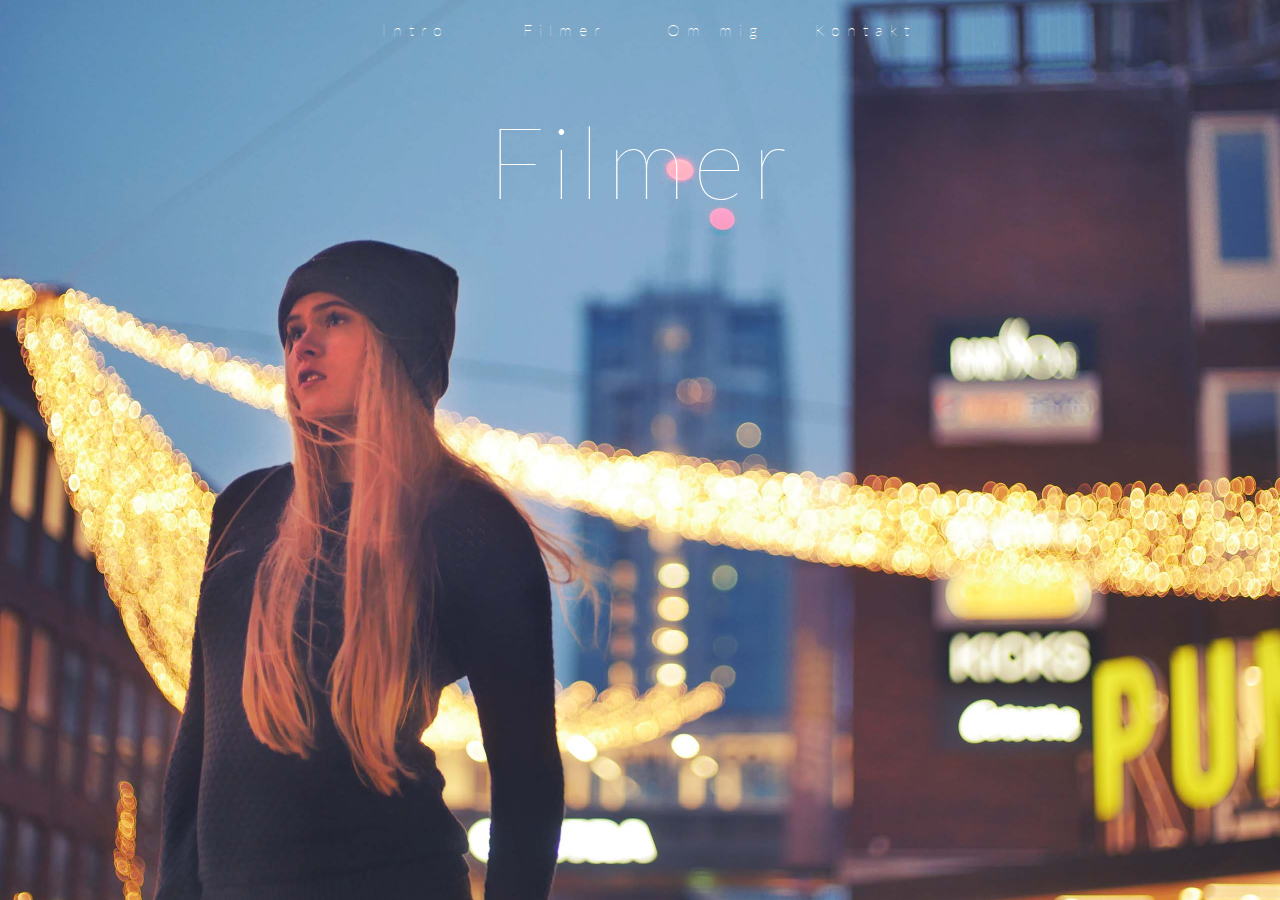
==== filmer.html @ 5349c11a "Added 4 new videos" ====
<!DOCTYPE html>
<html>
  <head>
    <meta charset="utf-8">
    <meta name="viewport" content="width=device-width,initial-scale=1,user-scalable=no">
    <title>Film på riktigt</title>
    <link href="https://fonts.googleapis.com/css?family=Josefin+Slab" rel="stylesheet">
    <link href="https://fonts.googleapis.com/css?family=Lato:100,400" rel="stylesheet">
    <link rel="stylesheet" type="text/css" href="css/default.css" />
    <link rel="stylesheet" type="text/css" href="css/head.css" />
    <link rel="stylesheet" type="text/css" href="css/videos.css" />
    <link rel="icon" href="img/favicon.ico">
    <script type="text/javascript" src="update.js"></script>
  </head>
  <body class="videos" onload="updatevideo(videos[1].url, videos[1].title, videos[1].desc)">
    <nav id="nav">
      <a id="navToggle" onclick="navbar()">U t f o r s k a &#9660;</a>
      <div id="navcontainer">
        <a href="/">Intro</a>
        <a href="/filmer">Filmer</a>
        <a href="/om">Om mig</a>
        <a href="mailto:jakob@filmpariktigt.se">Kontakt</a>
      </div>
    </nav>
    <div class="view">
      <h1>Filmer</h1>
      <h2 id="titleText"></h2>
      <iframe id="videoplayer" width="560" height="315" src="https://www.youtube.com/embed/k91uCW7ypuU" frameborder="0" allowfullscreen></iframe>
      <p id="descText"></p>
      <div class="arrow-bar"><p>❮ Nyare</p>
        <div class="thumbs">
          <script type="text/javascript">
            var videos = [{
              "title": "Findie Spicy Hot",
              "url": "GettKseJWqQ&t",
              "desc": "En reklamvideo jag filmade åt <a href="http://www.spicyhot.se" target="_blank">Spicy Hot</a> inom ett samarbete med företaget <a href="https://findie.se" target="_blank">Findie</a> vilket är en tjänst för att hitta restauranger nära dig."
            },{
              "title": "Findie Nya Hattfabriken",
              "url": "WOEC6FLZv88",
              "desc": "En reklamvideo jag filmade åt <a href="http://nyahattfabriken.se" target="_blank">Nya Hattfabriken</a> inom ett samarbete med företaget <a href="https://findie.se" target="_blank">Findie</a> vilket är en tjänst för att hitta restauranger nära dig."
            },{
              "title": "Findie Global living",
              "url": "fltRcAAr2yI",
              "desc": "En reklamvideo jag filmade åt <a href="http://globalliving.se" target="_blank">Global Living</a> inom ett samarbete med företaget <a href="https://findie.se" target="_blank">Findie</a> vilket är en tjänst för att hitta restauranger nära dig."
            },{
              "title": "Findie Bianchi Cafe & Cycles Västerås",
              "url": "1vmYM5llxJg",
              "desc": "En reklamvideo jag filmade åt <a href="http://bianchicafecycles.com" target="_blank">Bianchi Cafe & Cycles</a> Västerås inom ett samarbete med företaget <a href="https://findie.se" target="_blank">Findie</a> vilket är en tjänst för att hitta restauranger nära dig."
            },{
              "title": "QUICK TIP: Never put a prop on the wrong way!",
              "url": "4mwvSQpH1tE",
              "desc": "Här är ett exempel på en kort instruktionsvideo jag gjorde till min och min kompis youtube kanal där vi hjälper folk med drönare. Ett bra exempel på hur en instruktionsvideo kan vara uplagd."
            },{
              "title": "Jakob Unnebäck - 2016",
              "url": "k91uCW7ypuU",
              "desc": "Några av mina bästa videominnen från året 2016."
            },{
              "title": "How to build a FPV race drone ",
              "url": "riLxFbs3nZA",
              "desc": "En enstruktionvideo jag gjorde till kanalen DroneX Sverige som visar hur man bygger en racingdrönare."
            },{
              "title": "Spänning på ABB Industrigymnasium",
              "url": "qBBHqJUIyBE",
              "desc": "Det är en tradition på ABB industrigymnasium att eleverna gör en avslutningsfilm till jullovet. Så här är mitt bidrag. Filmen är filmad och redigerad av mig. Filmen är ett stående bevis på hur bra resultat man kan uppnå på kort tid. Hela projektet var pressat under en tidsram på 3 dagar."
            },{
              "title": "Isac Sundstedt - Complicated",
              "url": "P4SaUvpjTEI",
              "desc": "Här samarbetade jag med Isac Sundstedt och Jonathan Klemola för att göra en musikvideo till deras senaste låt Complicated. Projektet sträckte sig över 5 filmingsdagar där vi besökte en mängd inspelningsplatser som stadshotellet och flera restauranger. Projektet var ett av de roligaste jag gjort och tillät mig utnyttja min fulla kreativa potential."
            },{
              "title": "Mt. Rigi 4K",
              "url": "4zIY3JARgT8",
              "desc": "Här filmade jag en video av en resa jag och mina vänner gjorde till berget Rigi i Schweiz Här bestämde jag mig för att testa göra några nya kreativa övergångar och slutresultatet blev mycket bra."
            },{
              "title": "Kikora Matte maraton",
              "url": "c2OJstOMLYA",
              "desc": "Kikora utvecklar en app där elever kan räkna matte på ett mordernare sätt. Här var jag på plats för att filma en liten tävling och uppföljandet av sveriges bästa skola på Kikora."
            },{
              "title": "Flipinator - Yoump",
              "url": "E-jXEz62Pbs",
              "desc": "Här är ett sammarbete med min goda parkour vän Filip och den nyöppnade trampolinparken yoump i västerås. Vi fick komma dit innan öppning och filma videon och den blev i slutändan riktigt bra."
            },{
              "title": "Flipinator - Freerunning at Scoutus 2016",
              "url": "Nhj0h-zFY94",
              "desc": "Här tog jag med en 500kr action kamera och en steady cam till ett scoutläger och jag och min vän Filip bestämde oss för att filma en parkour video. Videon är verkligen ett bevis för hur långt man kan komma med lite utrustning. Eftersom vi inte hade tillgång till el fick vi använda oss av naturligt ljus på ett väldigt kreativt sätt."
            },{
              "title": "Produktutveckling på expectrum",
              "url": "MhQpTH0nSwU",
              "desc": "Här filmade jag expectrums påsklovsaktivitet där de utvecklade framtidens cykel för att fira att västerås cykelklubb fyllt 100 år. Här ingick det även att designa introanimationen och 3D dynamiska titlar."
            },{
              "title": "Lunch@Expectrum med Christina Bengtsson",
              "url": "UDL2sbmB78c",
              "desc": "Här filmade jag en video under Expectrums Lunch@expectrum evenemang. Lunch@expectrum är ett evenemang där folk från näringslivet kan träffas och byta idéer. Här föreläste Christina Bengtsson om konsten att fokusera. Det här var även ett av de första projekten jag filmade och släppte i 4k upplösning."
            },{
              "title": "Expectrum sportlov strawbees",
              "url": "1uXPsDHc_Cs",
              "desc": "Under sportlovsveckan hade expectrum ett evenemang där alla var välkomna att bygga. Jag var på plats och filmade under en dag för att sätta ihop denna video."
            },{
              "title": "TimeTracer UF - Årets hantverk",
              "url": "Upe65nmb7ns",
              "desc": "TimeTracer UF är ett företag som jag och några vänner driver där vi utvecklar en app. Vi skulle göra ett bidrag till årets hantverkstävling och då var det självklart att jag kunde ställa upp med en video."
            },{
              "title": "Flipinator - Winter Parkour 2016",
              "url": "K5LOHuGCikU",
              "desc": "Jag och min goda vän Filip. Förenade våra kunskaper och gjorde ennu än parkour video. Att göra den här videon var ingen lätt utmaning med väldigt kallt väder och långa filmningar. Mot alla ods blev det dock en otrolig video."
            },{
              "title": "Expectrum Julverkstad 2015",
              "url": "0nUpqJBo99M",
              "desc": "Här filmade jag ännu ett Expectrum evenemang, men den här gången deras Julverkstad. Videon skapades för att ge en snabb inblik över vad som skedde."
            },{
              "title": "Julmingel Expectrum 2015",
              "url": "4m1lBGPOy2o",
              "desc": "Här filmade jag en video om Expectrums julmingel. Under julminglet var det bland annat föreläsningar och mingel för folk att byta idéer. För att skapa mer inlevelse på platsen använder jag mig av mycket kamerarörelse."
            },{
              "title": "Lunch@expectrum 2015",
              "url": "Ko9kjSJKRS0",
              "desc": "Här filmade jag en video under Expectrums Lunch@expectrum evenemang. Lunch@expectrum är ett evenemang där folk från näringslivet kan träffas och byta idéer. Det här är ett typiskt exempel på event filmning där timing är allt."
            },{
              "title": "Expectrum First Lego League 2015",
              "url": "gGBTyrkQ-nk",
              "desc": "Här är en video jag gjorde åt Expectrum på First Lego League vilket är en tävling då ungdomar tävlar med lego robotar. Under dagens gång gjorde jag två videos var av den här är den första. Att producera två videos under evenemanget var en stor utmaning. Men resultatet blev mycket bra."
            },{
              "title": "Expectrum First Lego League 2015 Final match",
              "url": "80Ca3jV40y4",
              "desc": "Här är finalmatchen från Expectrums First Lego League. Den här viden var den andra videon jag redigerade och släppte direkt på plats."
            },{
              "title": "Flipinator - Summer Parkour 2015",
              "url": "6NAGFwEbqGc",
              "desc": "Tillsammans med min goda parkour vän Filip gjorde vi en parkourvideo utan dess like. Under flera filmningar samlade vi material för en grym video."
            },{
              "title": "DJI Phantom showreel 2015",
              "url": "r0KWrlX25kM",
              "desc": "Lite videomaterial från min quadcopter jag filmade under några sommardagar."
            },{
              "title": "Sommartid",
              "url": "sy3_icm2Mq0",
              "desc": "Här är några klipp jag filmade och redigerade en sommardag."
            },{
              "title": "ABB Industrigymnasium 20 år",
              "url": "-TTtE5h-iy8",
              "desc": "Det här är en video jag gjorde åt ABB industrigymnasium på deras 20 års jubileum."
            },{
              "title": "Pelles Podcast",
              "url": "etHzsPrwa0Y",
              "desc": "Pelles Podcast är en videopodcast som jag är med i och editerar. Podcasten har ett väldigt brett koncept där vi även gör saker som tävlingar och sketcher."
            },{
              "title": "Five Foot Films",
              "url": "ez9fFes8vKA",
              "desc": "Five Foot Films var min första youtube kannal och det som startade intresset. Här lägger jag och min kompis upp datorspels inspirerade action videos med special effekter i fokus."
            }];
            for (i in videos) {
              var printdata = "<a style=\"background-image: url(https://img.youtube.com/vi/" + videos[i].url + "/hqdefault.jpg)\" onclick=\"updatevideo('" + videos[i].url + "','" + videos[i].title + "','" + videos[i].desc + "')\"></a>"
              document.write(printdata);
            }
          </script>
        </div>
      </div>
    </div>
  </body>
</html>
---- css/default.css ----
body {
  margin: 0;
}

div.view {
  background-size: cover;
  background-position: center;
  min-height: 100vh;
  min-width: 100vw;
  display: flex;
  flex-direction: column;
  align-items: center;
  justify-content: center;

  image-rendering: optimizeSpeed;             /* STOP SMOOTHING, GIVE ME SPEED  */
  image-rendering: -moz-crisp-edges;          /* Firefox                        */
  image-rendering: -o-crisp-edges;            /* Opera                          */
  image-rendering: -webkit-optimize-contrast; /* Chrome (and eventually Safari) */
  image-rendering: pixelated; /* Chrome */
  image-rendering: optimize-contrast;         /* CSS3 Proposed                  */
  -ms-interpolation-mode: nearest-neighbor;   /* IE8+                           */
}

h1, h2, h3, p, a {
  font-family: 'Lato', sans-serif;
  font-weight: 100;
  color: white;
  letter-spacing: 7px;
}

h1 {
  font-size: 100px;
  text-align: center;
}

@media only screen and (max-width: 700px), only screen and (max-device-width: 700px) {
  h1, h2, h3, p, a {
    font-weight: 400 !important;
  }

  h1 {
    font-size: 20px;
    text-align: center;
    font-weight: 400;
  }

  h2 {
    font-size: 14px;
  }

  a {
    font-size: 14px !important;
  }

  p {
    font-size: 20px;
  }

  .home .companies img {
    height: 50px !important;
  }

  .me img {
    width: 90%;
  }

  .me div.view :first-child, .videos div.view :first-child {
    margin-top: 56px;
  }
}

@keyframes shake {
    0% {
        transform: translate(0);
    }
    80% {
        transform: translate(10px);
    }
    100% {
        /*-webkit-transform: translate3d(10px, 0, 0);*/
        transform: translate(0);
    }
}
---- css/head.css ----
#navToggle {
  display: none;
  position: absolute;

  padding: 20px 0 20px 5%;
  width: 95%;
  text-align: center;
  text-decoration: none;
  transition: 0.2s;
  color: #fff;
  cursor: pointer;
}

nav {
  position: absolute;
  width: 100vw;
}

nav div {
  margin: 0 auto;
  display: flex;
  max-width: 600px;
  justify-content: space-around;
  align-items: center;
}

nav a {
  padding: 20px 0;
  width: 100%;
  text-align: center;
  text-decoration: none;
  transition: 0.2s;
}

nav a:hover {
  color: #000;
  background-color: #fff;
}

@media only screen and (max-width: 700px), only screen and (max-device-width: 700px) {
  #navToggle {
    display: flex;
    position: absolute;
    letter-spacing: 0;
  }
  nav {
    position:static;
  }
  nav div#navcontainer {
    max-width: 1000px;
    flex-direction: column;
    height: 0;
    overflow: hidden;
    background-color: #000;
    transition: 0.5s;
    margin: 0;
  }
  nav a {
    font-size: 22px;
    color: #fff;
  }
  nav #navcontainer a:first-child {
    margin-top: 59px;
  }
  nav a:hover {
    background-color: rgba(0, 0, 0, 0);
    color: #fff;
  }
}
---- css/videos.css ----
html {
  scroll-behavior: smooth;
}

.videos div.view {
  background-image: url(../img/tora.jpg);
  image-rendering: auto;
}
.videos .view iframe {
  width: 64vw;
  height: 36vw;
}

.videos .view div.arrow-bar {
  width: 100vw;
  background-color: #000;
  text-align: center;
  margin: 0;
}

.videos .view div.arrow-bar p {
  display: visible;
  font-weight: 300;
  -webkit-font-smoothing: antialiased;
}

.videos .view .arrow-bar:hover p {
  animation: shake 0.8s infinite;
}

.videos .view div.thumbs {
  display: flex;
  align-items: center;
  justify-content: center;
  max-width: 100vw;
}
.videos .view .thumbs a  {
  height: 200px;
  width: 80px;
  background-position: center;
  background-size: 355px;
  cursor: pointer;
  filter: grayscale(90%);
  transition: 0.2s;
  transition-timing-function: ease-in-out;
}
.videos .view .thumbs a:hover {
  filter: grayscale(0%);
  height: 200px;
  width: 355px;
  transition: 0.2s;
  transition-timing-function: ease-in-out;
}
.videos .view #titleText {
  text-align: center;
}
.videos .view  #descText {
  text-align: center;
  margin: 40px;
  max-width: 900px;
  font-family: 'Josefin Slab', serif;
  letter-spacing: 0px;
}

@media (min-width: 1800px) {
  .videos .view iframe {
    width: 1152px;
    height: 648px;
  }
}

@media (max-width: 1300px) {
  .videos .view div.thumbs {
    flex-wrap: wrap;
  }
  .videos .view .thumbs a  {
    height: 200px;
    width: 355px;
  }
  .videos .view div.arrow-bar {
    background-color: rgba(0, 0, 0, 0);
  }
  .videos .view div.arrow-bar p {
    display: none;
  }
}

@media (max-width: 800px) {
  .videos .view iframe {
    width: 100vw;
    height: 56vw;
  }
  .videos .view div.arrow-bar {
    background-color: rgba(0, 0, 0, 0);
  }
  .videos .view div.arrow-bar p {
    display: none;
  }
}
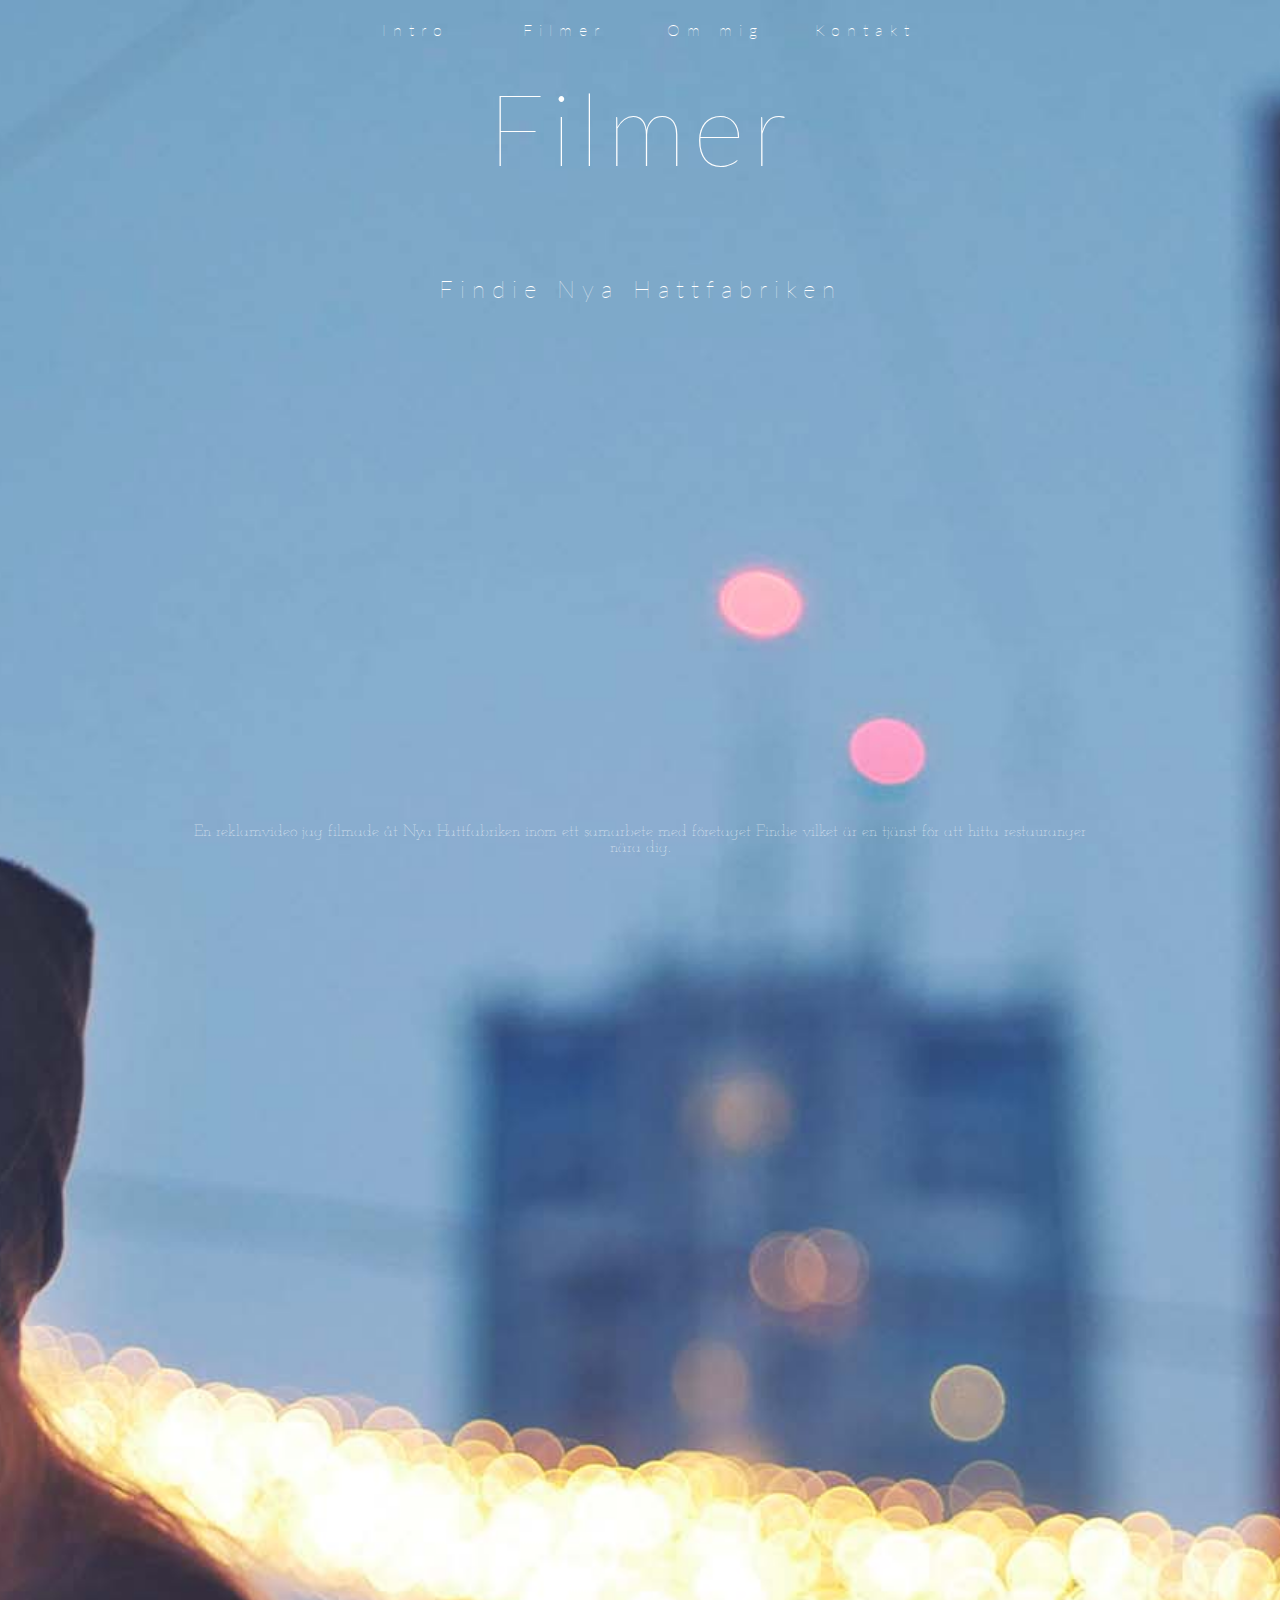
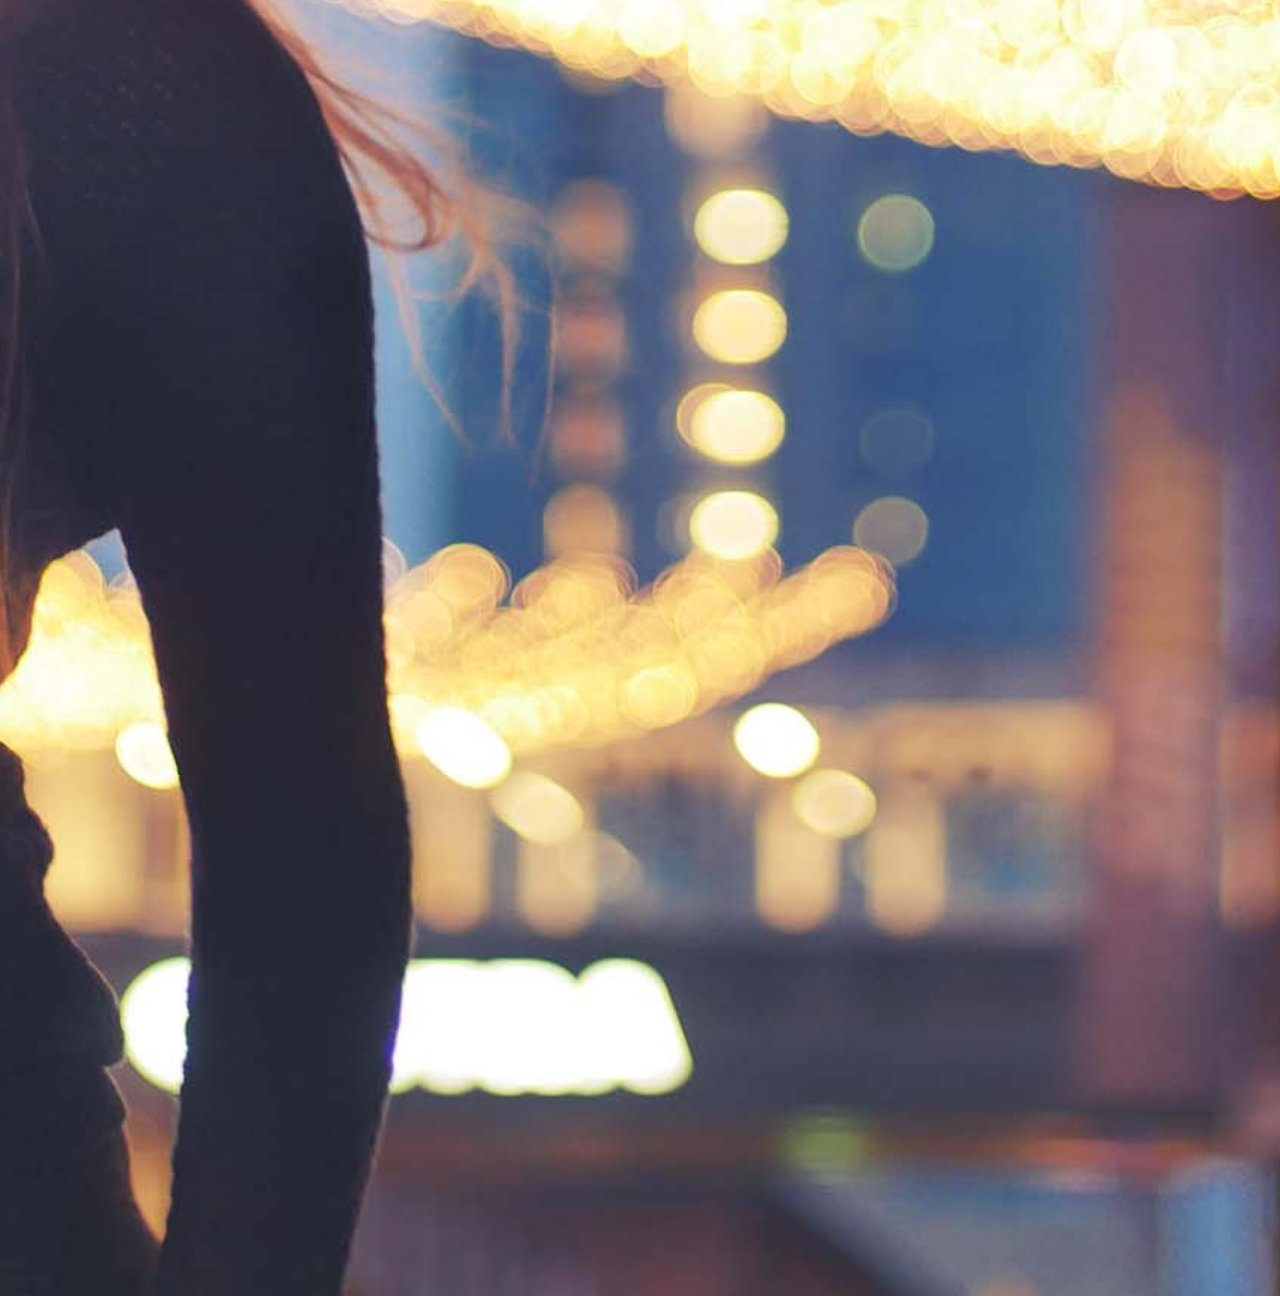
==== commit ed5e47d5: "Fixed descriptions" ====
--- a/filmer.html
+++ b/filmer.html
@@ -32,20 +32,20 @@
           <script type="text/javascript">
             var videos = [{
               "title": "Findie Spicy Hot",
-              "url": "GettKseJWqQ&t",
-              "desc": "En reklamvideo jag filmade åt <a href="http://www.spicyhot.se" target="_blank">Spicy Hot</a> inom ett samarbete med företaget <a href="https://findie.se" target="_blank">Findie</a> vilket är en tjänst för att hitta restauranger nära dig."
+              "url": "GettKseJWqQ",
+              "desc": "En reklamvideo jag filmade åt Spicy Hot inom ett samarbete med företaget Findie vilket är en tjänst för att hitta restauranger nära dig."
             },{
               "title": "Findie Nya Hattfabriken",
               "url": "WOEC6FLZv88",
-              "desc": "En reklamvideo jag filmade åt <a href="http://nyahattfabriken.se" target="_blank">Nya Hattfabriken</a> inom ett samarbete med företaget <a href="https://findie.se" target="_blank">Findie</a> vilket är en tjänst för att hitta restauranger nära dig."
+              "desc": "En reklamvideo jag filmade åt Nya Hattfabriken inom ett samarbete med företaget Findie vilket är en tjänst för att hitta restauranger nära dig."
             },{
               "title": "Findie Global living",
               "url": "fltRcAAr2yI",
-              "desc": "En reklamvideo jag filmade åt <a href="http://globalliving.se" target="_blank">Global Living</a> inom ett samarbete med företaget <a href="https://findie.se" target="_blank">Findie</a> vilket är en tjänst för att hitta restauranger nära dig."
+              "desc": "En reklamvideo jag filmade åt inom ett samarbete med företaget vilket är en tjänst för att hitta restauranger nära dig."
             },{
               "title": "Findie Bianchi Cafe & Cycles Västerås",
               "url": "1vmYM5llxJg",
-              "desc": "En reklamvideo jag filmade åt <a href="http://bianchicafecycles.com" target="_blank">Bianchi Cafe & Cycles</a> Västerås inom ett samarbete med företaget <a href="https://findie.se" target="_blank">Findie</a> vilket är en tjänst för att hitta restauranger nära dig."
+              "desc": "En reklamvideo jag filmade åt Bianchi Cafe & Cycles Västerås inom ett samarbete med företaget Findie vilket är en tjänst för att hitta restauranger nära dig."
             },{
               "title": "QUICK TIP: Never put a prop on the wrong way!",
               "url": "4mwvSQpH1tE",
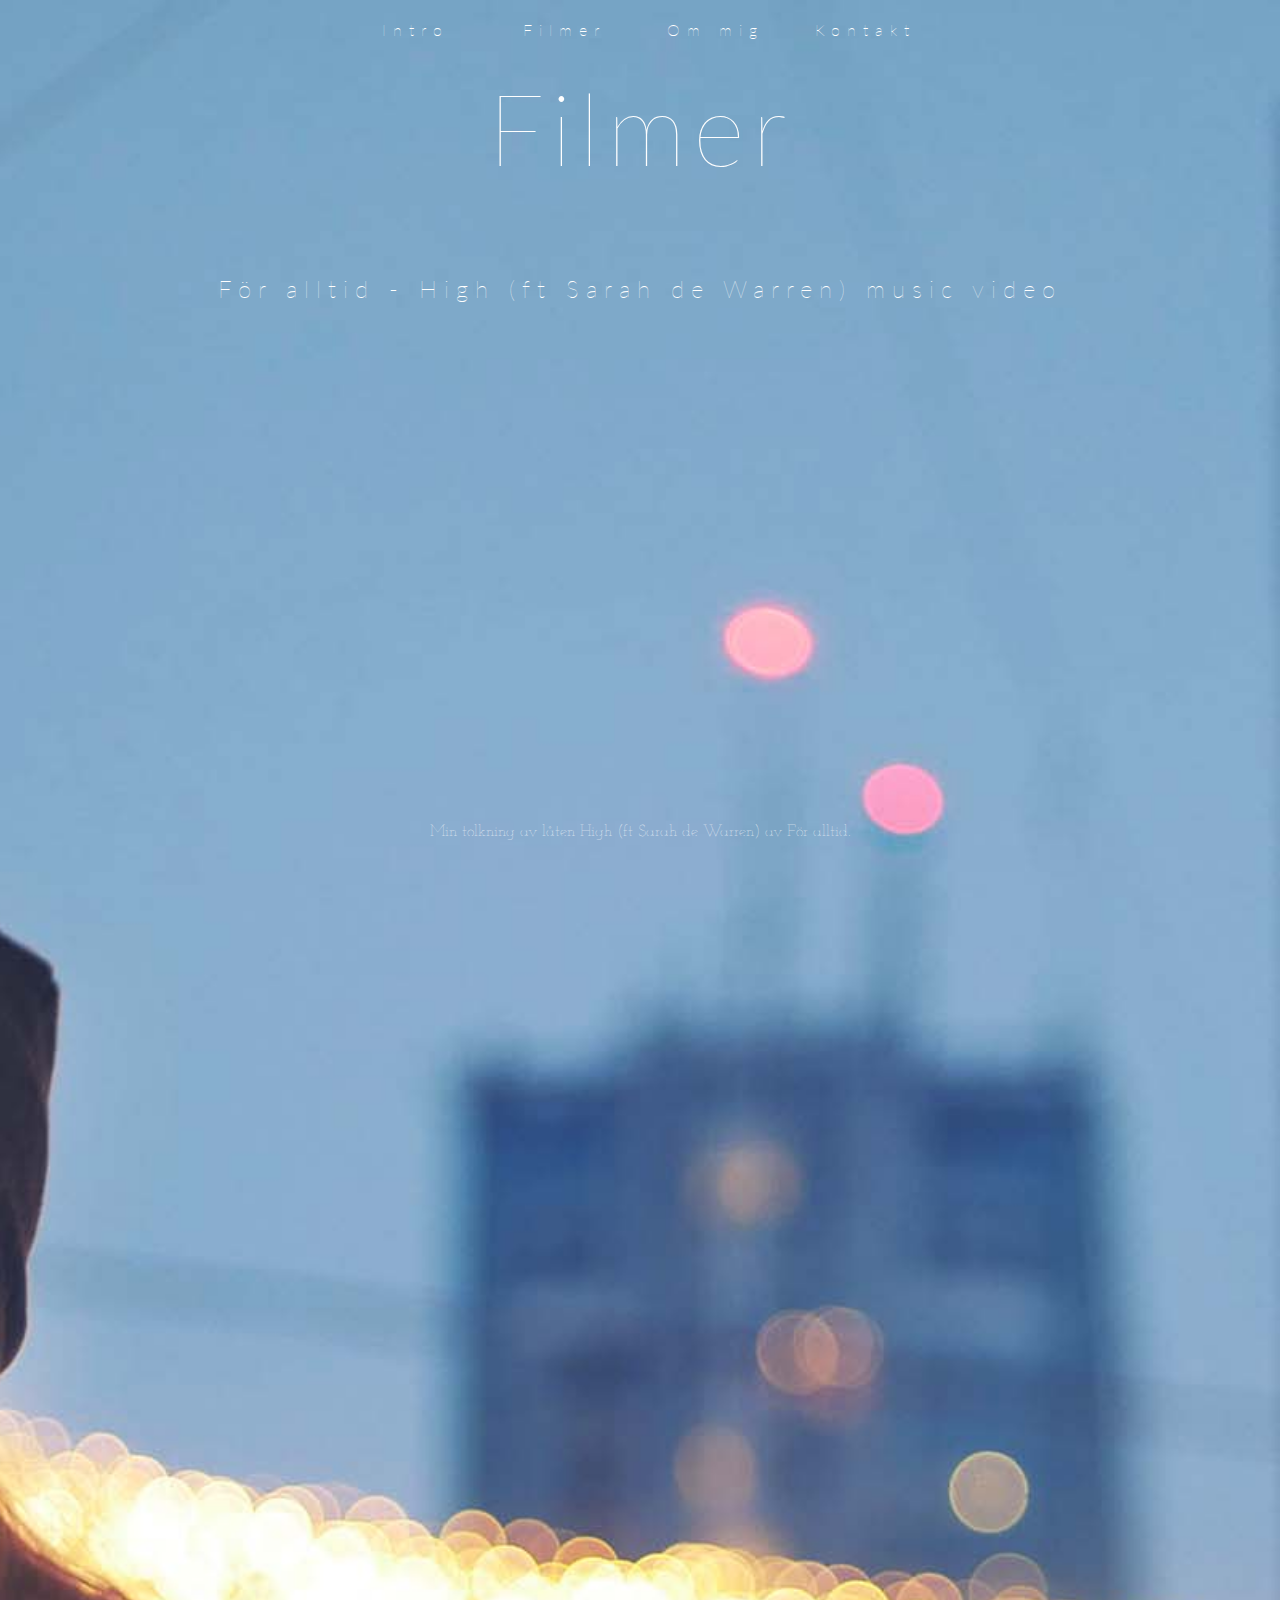
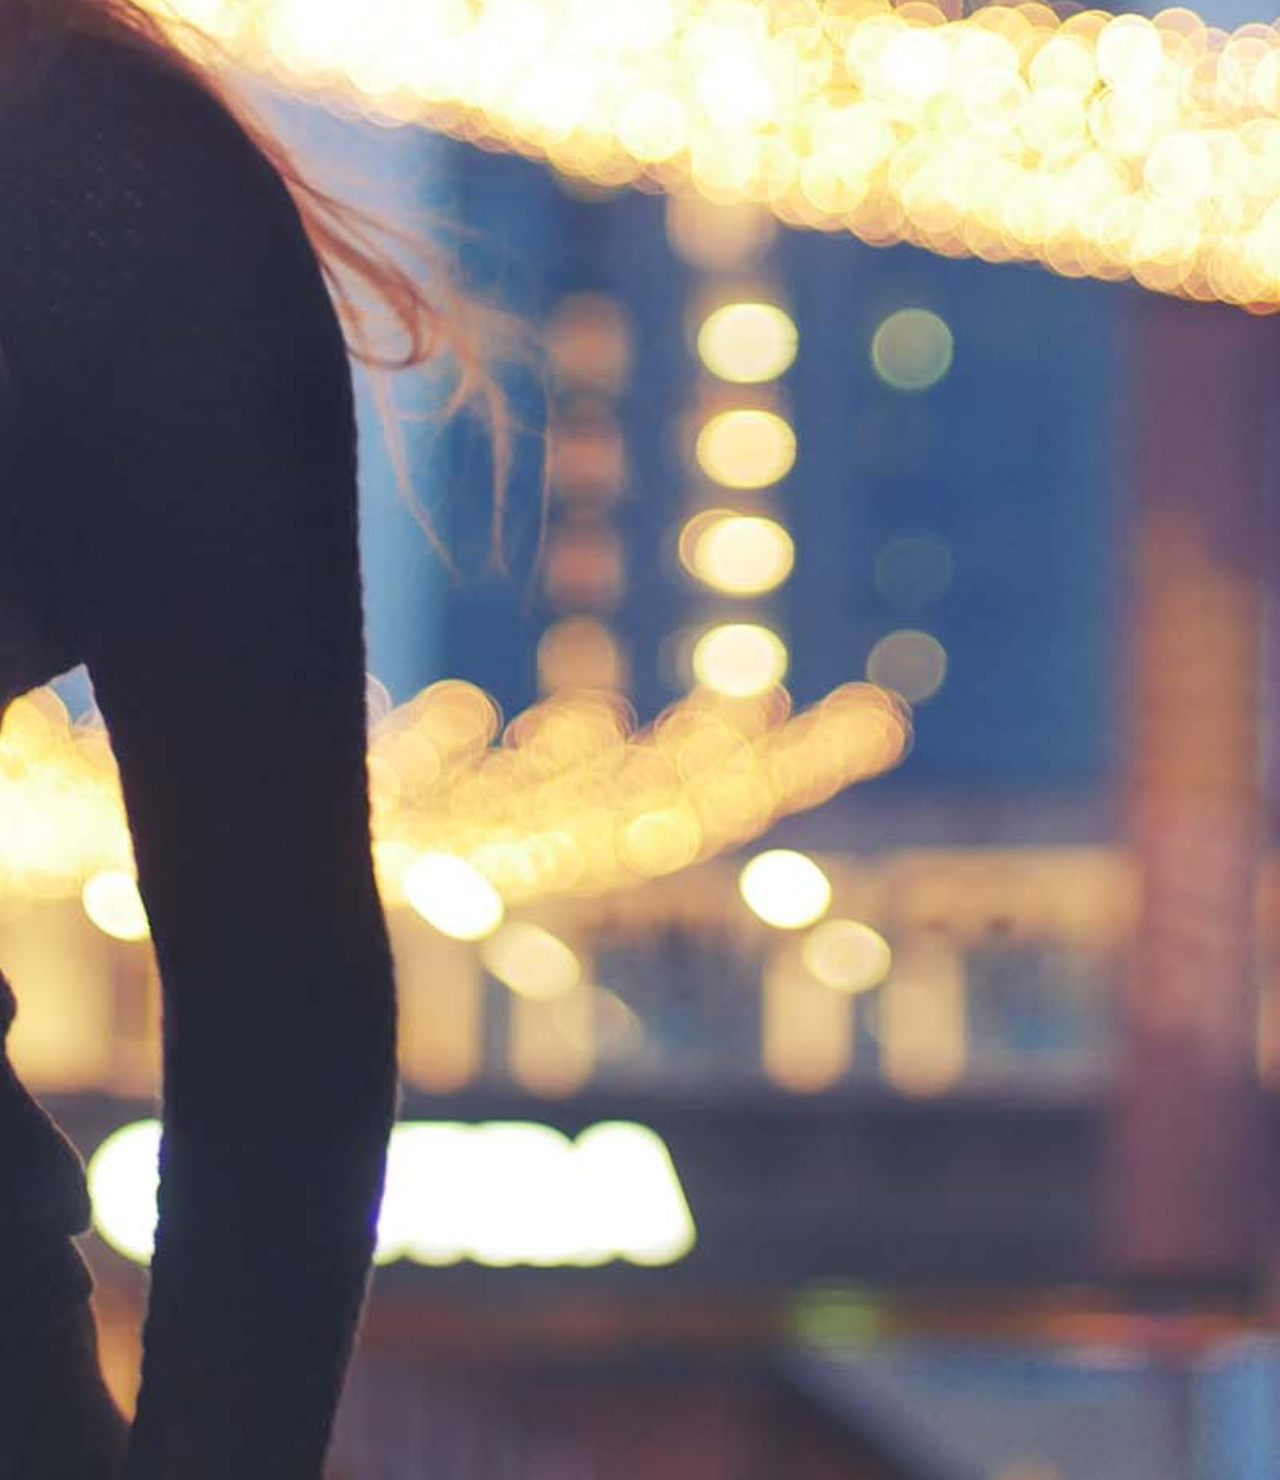
==== commit e382fe6f: "New video" ====
--- a/filmer.html
+++ b/filmer.html
@@ -12,7 +12,7 @@
     <link rel="icon" href="img/favicon.ico">
     <script type="text/javascript" src="update.js"></script>
   </head>
-  <body class="videos" onload="updatevideo(videos[1].url, videos[1].title, videos[1].desc)">
+  <body class="videos" onload="updatevideo(videos[0].url, videos[0].title, videos[0].desc)">
     <nav id="nav">
       <a id="navToggle" onclick="navbar()">U t f o r s k a &#9660;</a>
       <div id="navcontainer">
@@ -25,27 +25,35 @@
     <div class="view">
       <h1>Filmer</h1>
       <h2 id="titleText"></h2>
-      <iframe id="videoplayer" width="560" height="315" src="https://www.youtube.com/embed/k91uCW7ypuU" frameborder="0" allowfullscreen></iframe>
+      <iframe id="videoplayer" width="560" height="315" src="https://www.youtube.com/embed/YEu19Ay_ya8" frameborder="0" allowfullscreen></iframe>
       <p id="descText"></p>
       <div class="arrow-bar"><p>❮ Nyare</p>
         <div class="thumbs">
           <script type="text/javascript">
             var videos = [{
+              "title": "För alltid - High (ft Sarah de Warren) music video",
+              "url": "YEu19Ay_ya8",
+              "desc": "Min tolkning av låten High (ft Sarah de Warren) av För alltid."
+            },{
+              "title": "Lycksele 2017",
+              "url": "0mZuruzxxlY",
+              "desc": "En video jag gjorde under min vistelse i Lycksele i norra Sverige. Här har jag fokuserat på att fånga känslan av naturen och göra videon så att man lätt lever in i situationen."
+            },{
               "title": "Findie Spicy Hot",
               "url": "GettKseJWqQ",
-              "desc": "En reklamvideo jag filmade åt Spicy Hot inom ett samarbete med företaget Findie vilket är en tjänst för att hitta restauranger nära dig."
+              "desc": "En reklamvideo jag filmade åt <a href=\"http://www.spicyhot.se\" target=\"_blank\">Spicy Hot</a> inom ett samarbete med företaget <a href=\"http://findie.se\" target=\"_blank\">Findie</a> vilket är en tjänst för att hitta restauranger nära dig."
             },{
               "title": "Findie Nya Hattfabriken",
               "url": "WOEC6FLZv88",
-              "desc": "En reklamvideo jag filmade åt Nya Hattfabriken inom ett samarbete med företaget Findie vilket är en tjänst för att hitta restauranger nära dig."
+              "desc": "En reklamvideo jag filmade åt <a href=\"http://nyahattfabriken.se\" target=\"_blank\">Nya Hattfabriken</a> inom ett samarbete med företaget <a href=\"http://findie.se\" target=\"_blank\">Findie</a> vilket är en tjänst för att hitta restauranger nära dig."
             },{
               "title": "Findie Global living",
               "url": "fltRcAAr2yI",
-              "desc": "En reklamvideo jag filmade åt inom ett samarbete med företaget vilket är en tjänst för att hitta restauranger nära dig."
+              "desc": "En reklamvideo jag filmade åt <a href=\"http://globalliving.se\" target=\"_blank\">Global living</a> inom ett samarbete med företaget <a href=\"http://findie.se\" target=\"_blank\">Findie</a> vilket är en tjänst för att hitta restauranger nära dig."
             },{
               "title": "Findie Bianchi Cafe & Cycles Västerås",
               "url": "1vmYM5llxJg",
-              "desc": "En reklamvideo jag filmade åt Bianchi Cafe & Cycles Västerås inom ett samarbete med företaget Findie vilket är en tjänst för att hitta restauranger nära dig."
+              "desc": "En reklamvideo jag filmade åt <a href=\"http://bianchicafecycles.com\" target=\"_blank\">Bianchi Cafe & Cycles</a> Västerås inom ett samarbete med företaget <a href=\"http://findie.se\" target=\"_blank\">Findie</a> vilket är en tjänst för att hitta restauranger nära dig."
             },{
               "title": "QUICK TIP: Never put a prop on the wrong way!",
               "url": "4mwvSQpH1tE",
@@ -147,10 +155,18 @@
               "url": "ez9fFes8vKA",
               "desc": "Five Foot Films var min första youtube kannal och det som startade intresset. Här lägger jag och min kompis upp datorspels inspirerade action videos med special effekter i fokus."
             }];
-            for (i in videos) {
-              var printdata = "<a style=\"background-image: url(https://img.youtube.com/vi/" + videos[i].url + "/hqdefault.jpg)\" onclick=\"updatevideo('" + videos[i].url + "','" + videos[i].title + "','" + videos[i].desc + "')\"></a>"
-              document.write(printdata);
-            }
+
+            var target = document.querySelector('.thumbs')
+
+            videos.forEach(function (video) {
+              var link = document.createElement('a')
+              link.style.backgroundImage = 'url(https://img.youtube.com/vi/' + video.url + '/hqdefault.jpg)'
+              link.addEventListener('click', function () {
+                updatevideo(video.url, video.title, video.desc)
+              })
+
+              target.appendChild(link)
+            })
           </script>
         </div>
       </div>
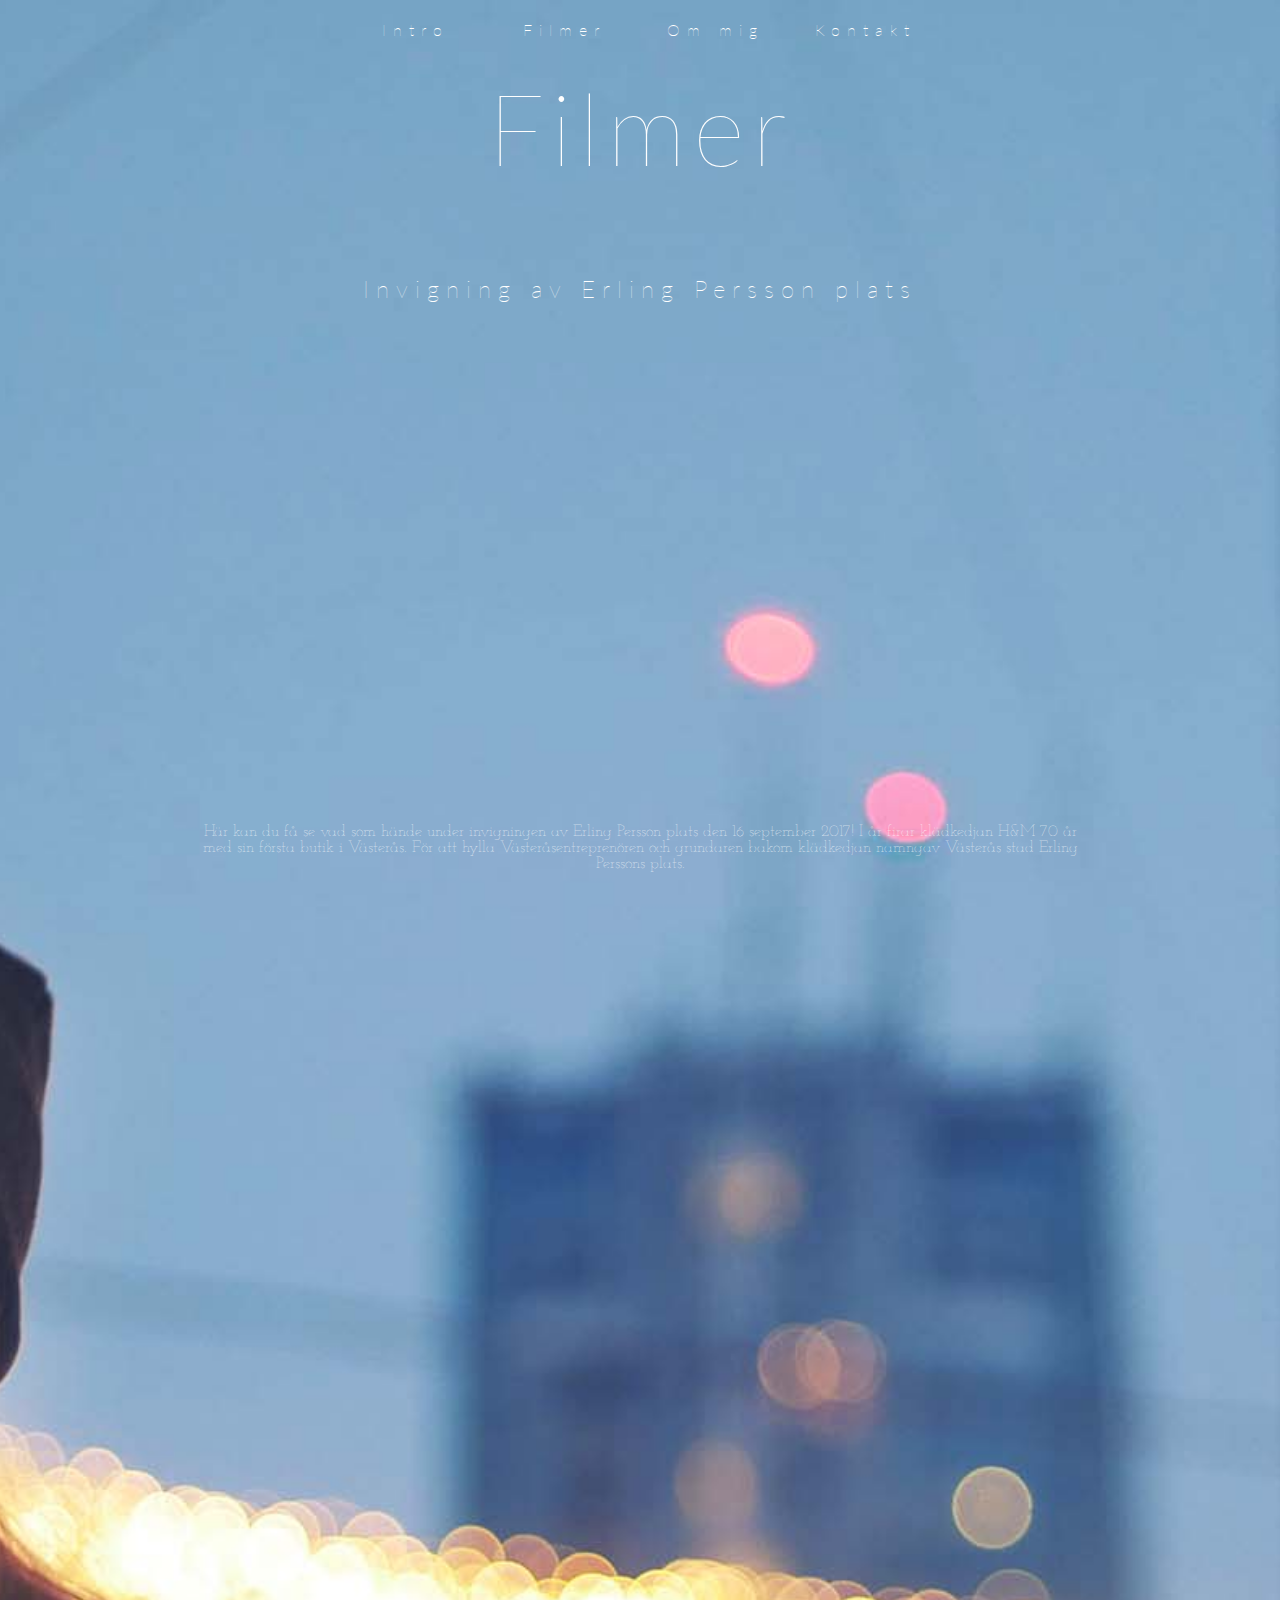
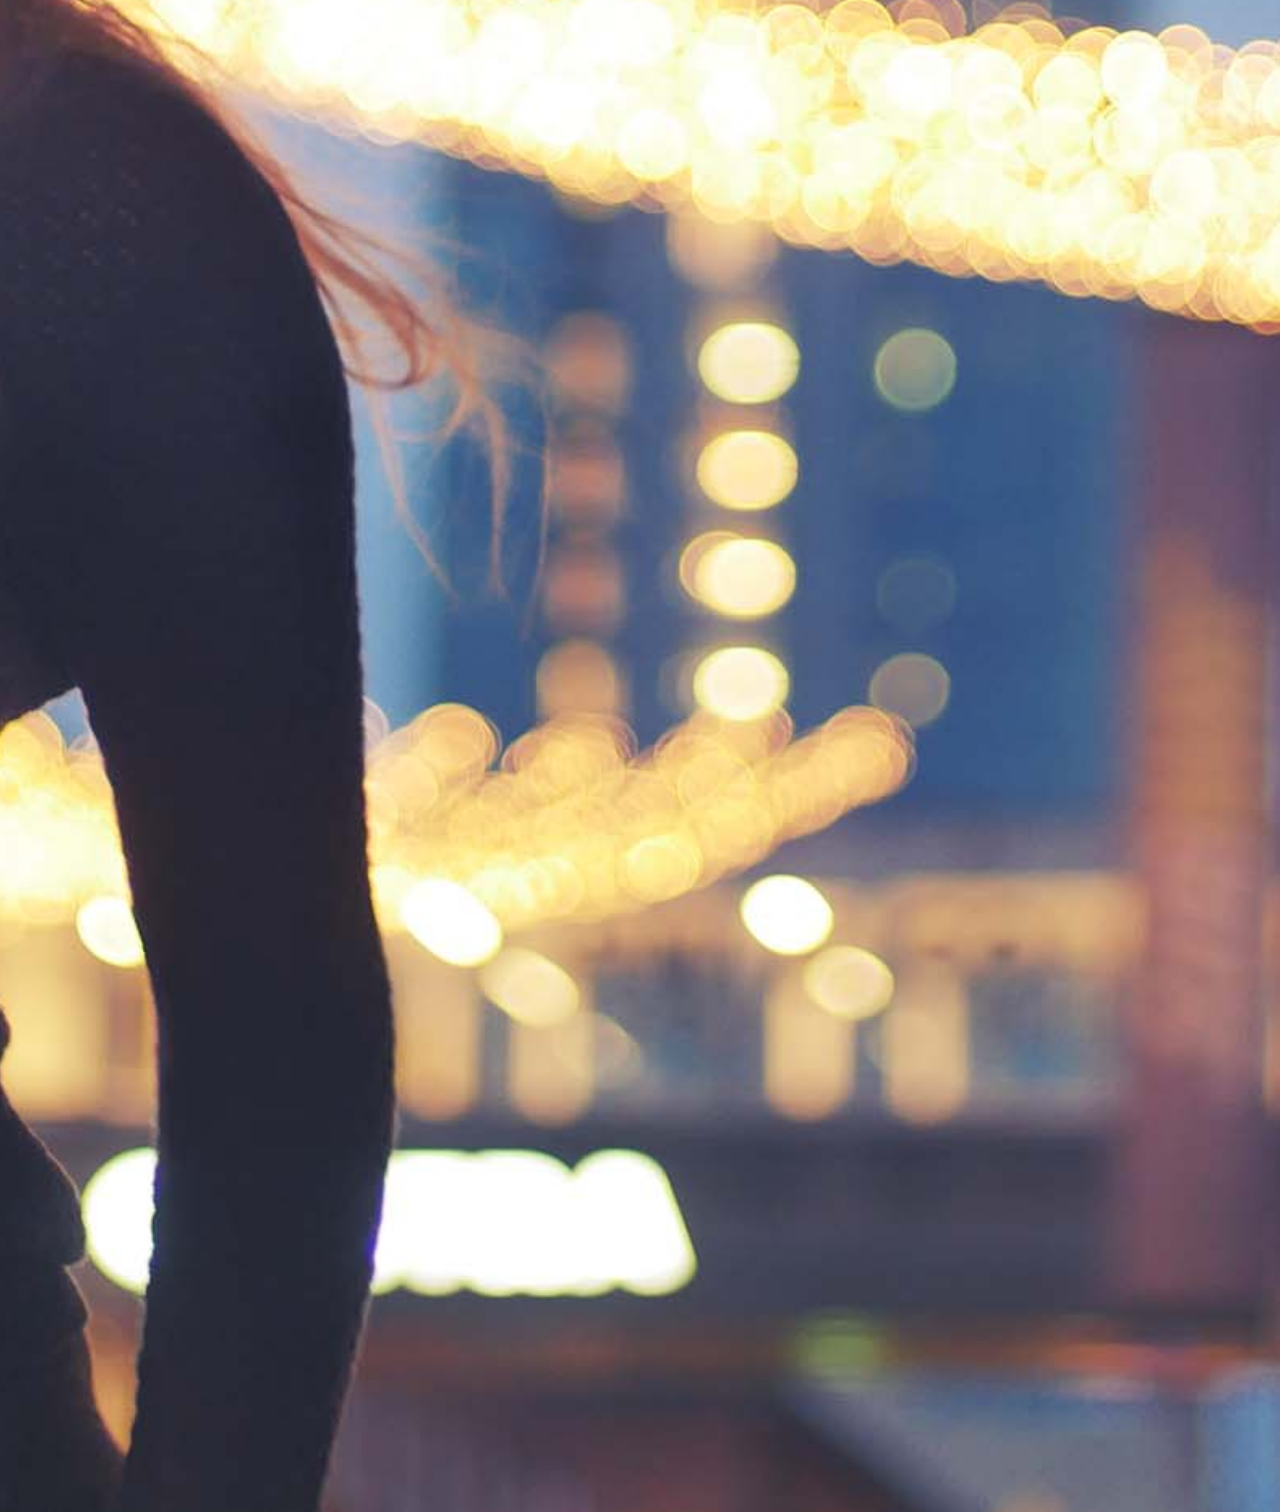
==== commit 57b6e69e: "Changed video in videoplayer" ====
--- a/filmer.html
+++ b/filmer.html
@@ -25,12 +25,16 @@
     <div class="view">
       <h1>Filmer</h1>
       <h2 id="titleText"></h2>
-      <iframe id="videoplayer" width="560" height="315" src="https://www.youtube.com/embed/YEu19Ay_ya8" frameborder="0" allowfullscreen></iframe>
+      <iframe id="videoplayer" width="560" height="315" src="https://www.youtube.com/embed/tLqMoAzYixg" frameborder="0" allowfullscreen></iframe>
       <p id="descText"></p>
       <div class="arrow-bar"><p>❮ Nyare</p>
         <div class="thumbs">
           <script type="text/javascript">
             var videos = [{
+              "title": "Invigning av Erling Persson plats",
+              "url": "tLqMoAzYixg",
+              "desc": "Här kan du få se vad som hände under invigningen av Erling Persson plats den 16 september 2017! I år firar klädkedjan H&M 70 år med sin första butik i Västerås. För att hylla Västeråsentreprenören och grundaren bakom klädkedjan namngav Västerås stad Erling Perssons plats."
+            },{
               "title": "För alltid - High (ft Sarah de Warren) music video",
               "url": "YEu19Ay_ya8",
               "desc": "Min tolkning av låten High (ft Sarah de Warren) av För alltid."
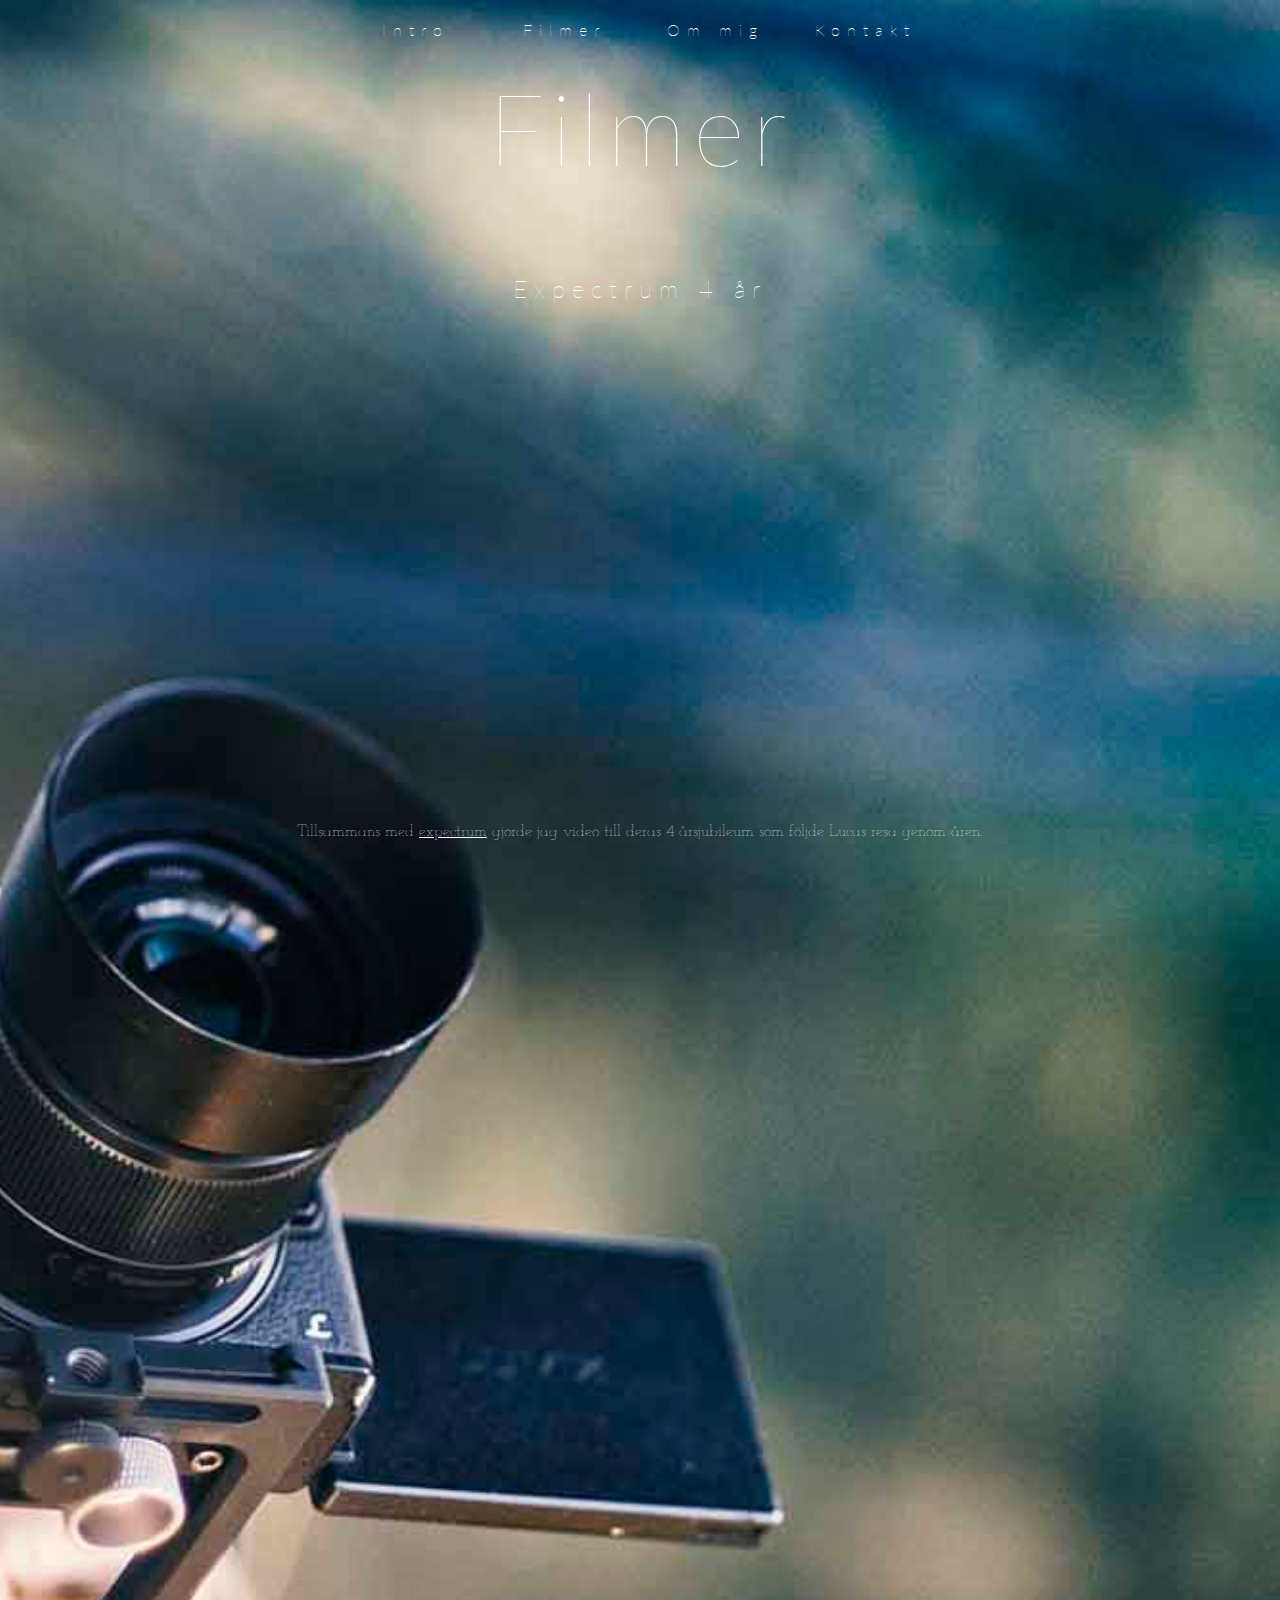
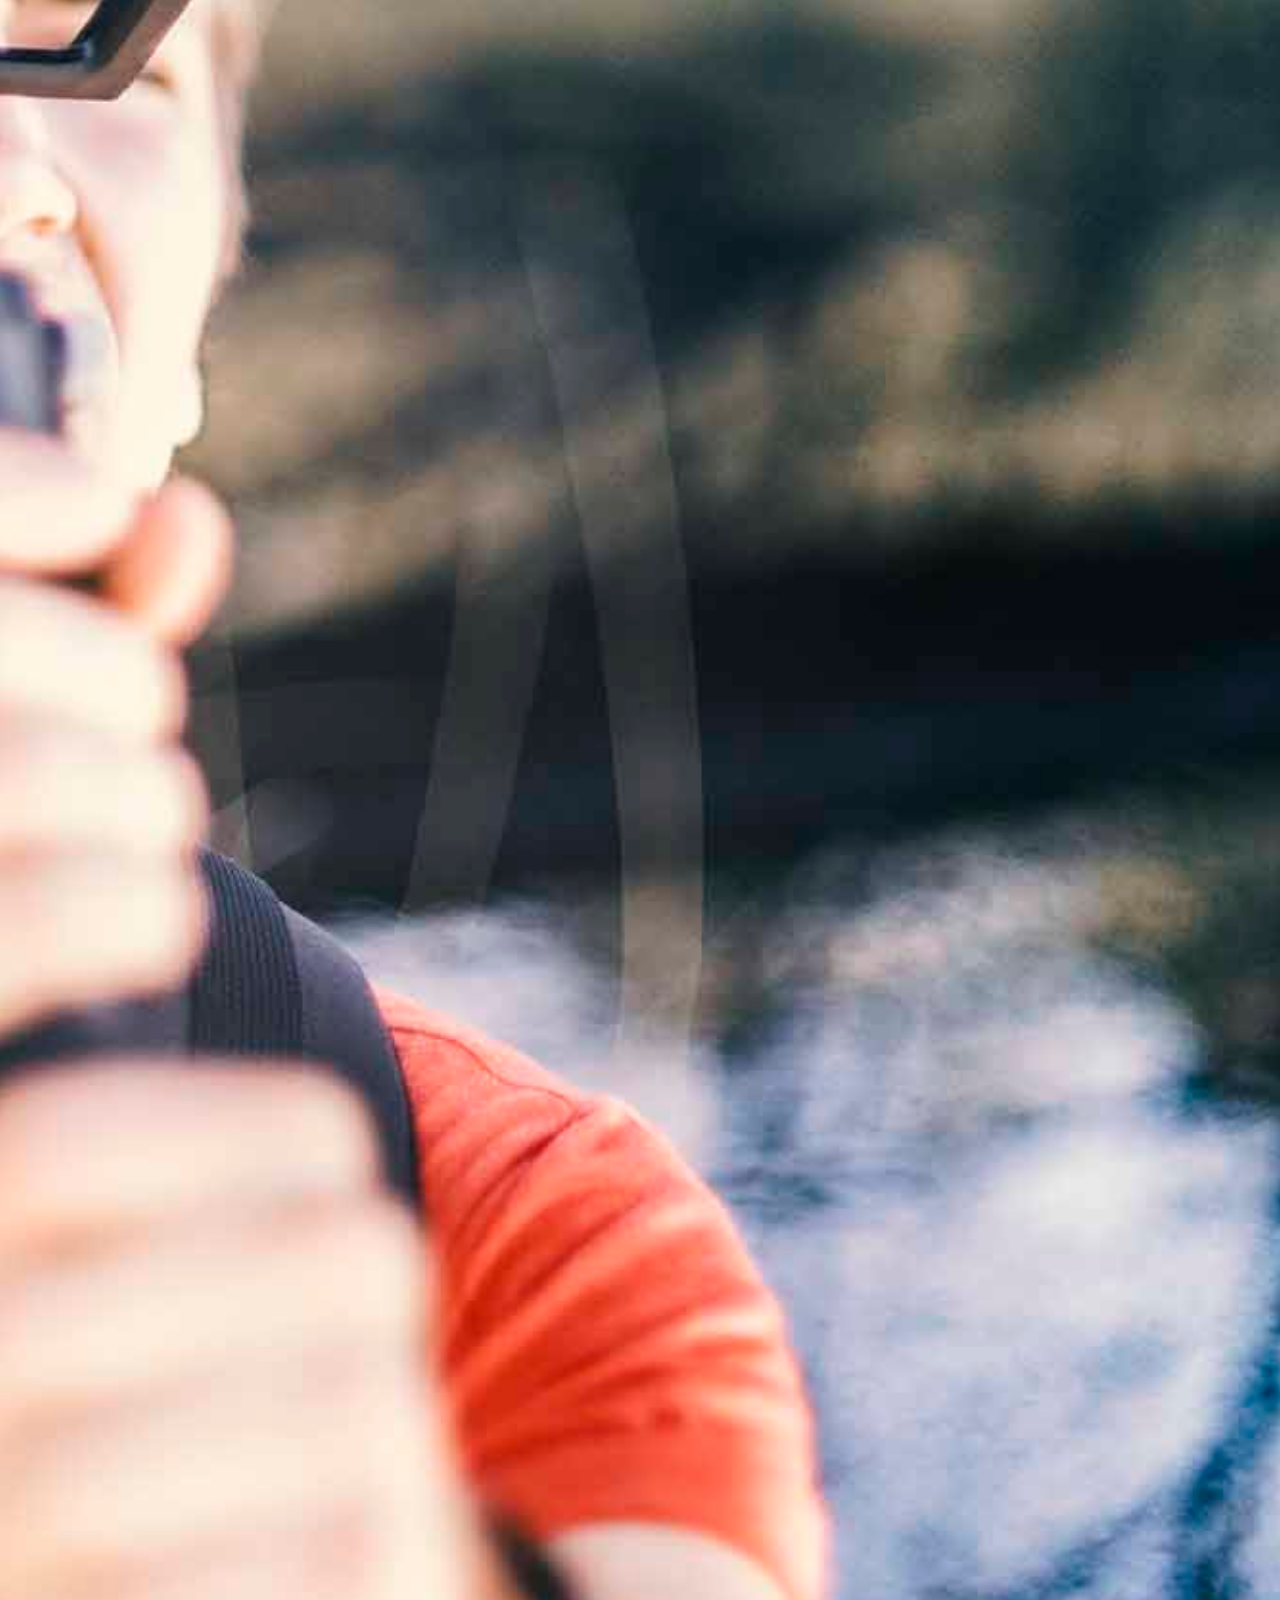
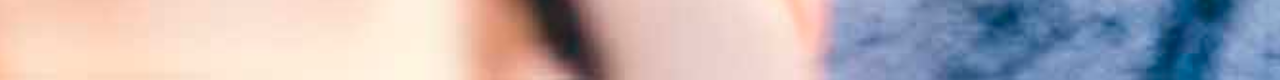
==== commit 7cf35525: "Added video" ====
--- a/filmer.html
+++ b/filmer.html
@@ -25,12 +25,20 @@
     <div class="view">
       <h1>Filmer</h1>
       <h2 id="titleText"></h2>
-      <iframe id="videoplayer" width="560" height="315" src="https://www.youtube.com/embed/tLqMoAzYixg" frameborder="0" allowfullscreen></iframe>
+      <iframe id="videoplayer" width="560" height="315" src="https://www.youtube.com/embed/Zd74aIcgJdM" frameborder="0" allowfullscreen></iframe>
       <p id="descText"></p>
       <div class="arrow-bar"><p>❮ Nyare</p>
         <div class="thumbs">
           <script type="text/javascript">
             var videos = [{
+              "title": "Expectrum 4 år",
+              "url": "Zd74aIcgJdM",
+              "desc": "Tillsammans med <a href=\"http://www.expectrum.se\" target=\"_blank\">expectrum</a> gjorde jag video till deras 4 årsjubileum som följde Lucas resa genom åren."
+            },{
+              "title": "Expect Västerås",
+              "url": "bGyBsJV6TdU",
+              "desc": "Välkommen till Expect Västerås i hjärtat av staden. Här gjorde jag en video för att visa de nya lokalerna och deras möjligheter."
+            },{
               "title": "Invigning av Erling Persson plats",
               "url": "tLqMoAzYixg",
               "desc": "Här kan du få se vad som hände under invigningen av Erling Persson plats den 16 september 2017! I år firar klädkedjan H&M 70 år med sin första butik i Västerås. För att hylla Västeråsentreprenören och grundaren bakom klädkedjan namngav Västerås stad Erling Perssons plats."
@@ -38,6 +46,10 @@
               "title": "För alltid - High (ft Sarah de Warren) music video",
               "url": "YEu19Ay_ya8",
               "desc": "Min tolkning av låten High (ft Sarah de Warren) av För alltid."
+            },{
+              "title": "Yoump Linköping",
+              "url": "syZzXMILdig",
+              "desc": "Vi på filmpåriktigt teamade ännu en gång ihop med flipinator och Yoump för att göra en annan grym reklamvideo."
             },{
               "title": "Lycksele 2017",
               "url": "0mZuruzxxlY",
--- a/css/default.css
+++ b/css/default.css
@@ -67,6 +67,10 @@
   .me div.view :first-child, .videos div.view :first-child {
     margin-top: 56px;
   }
+
+  .me .view img {
+    display: block !important;
+  }
 }
 
 @keyframes shake {
--- a/css/videos.css
+++ b/css/videos.css
@@ -3,7 +3,7 @@
 }
 
 .videos div.view {
-  background-image: url(../img/tora.jpg);
+  background-image: url(../img/camera1.jpg);
   image-rendering: auto;
 }
 .videos .view iframe {
@@ -62,6 +62,12 @@
   letter-spacing: 0px;
 }
 
+.videos .view  #descText a {
+  font-family: 'Josefin Slab', serif;
+  letter-spacing: 0px;
+  font-size: inherit !important;
+}
+
 @media (min-width: 1800px) {
   .videos .view iframe {
     width: 1152px;
